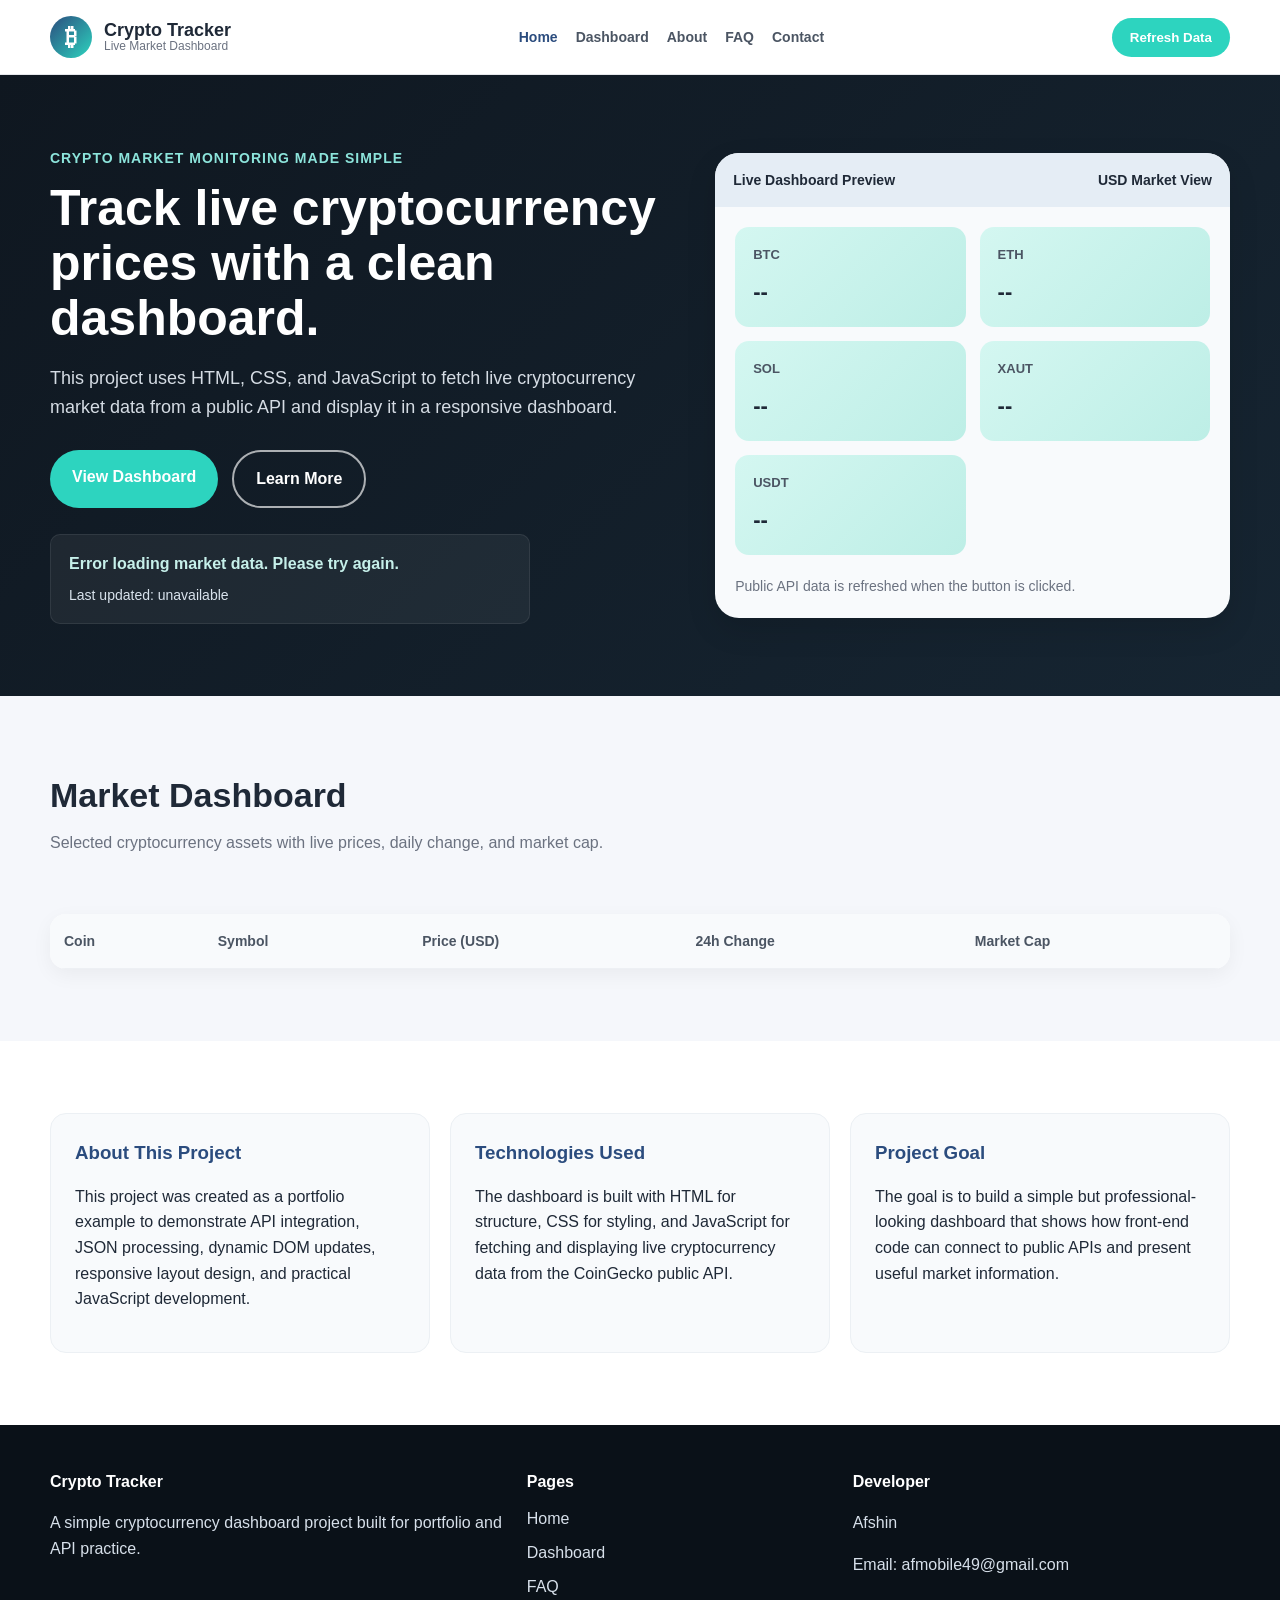
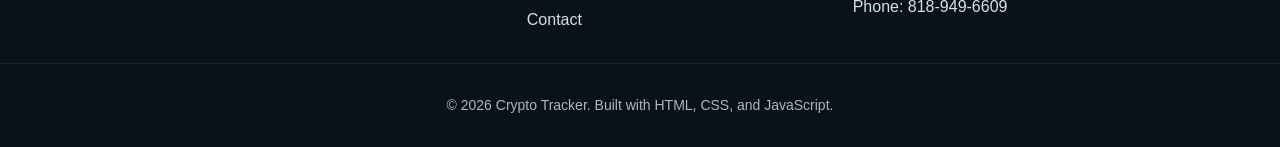
==== index.html @ 8e75267b "Initial crypto tracker dashboard project" ====
<!DOCTYPE html>
<html lang="en">
<head>
  <meta charset="UTF-8" />
  <meta name="viewport" content="width=device-width, initial-scale=1.0" />
  <title>Crypto Tracker Dashboard</title>
  <link rel="icon" type="image/svg+xml" href="favicon.svg" />
  <link rel="stylesheet" href="style.css" />
</head>
<body>
  <header class="site-header">
    <div class="container nav-container">
      <a href="index.html" class="brand">
        <span class="brand-icon">₿</span>
        <span class="brand-text">
          <strong>Crypto Tracker</strong>
          <small>Live Market Dashboard</small>
        </span>
      </a>

      <nav class="main-nav">
        <a href="index.html" class="active">Home</a>
        <a href="#dashboard">Dashboard</a>
        <a href="#about">About</a>
        <a href="faq.html">FAQ</a>
        <a href="contact.html">Contact</a>
      </nav>

      <button id="refreshBtn" class="refresh-button" type="button">Refresh Data</button>
    </div>
  </header>

  <main>
    <section class="hero-section">
      <div class="container hero-grid">
        <div class="hero-content">
          <p class="eyebrow">Crypto market monitoring made simple</p>
          <h1>Track live cryptocurrency prices with a clean dashboard.</h1>
          <p class="hero-text">
            This project uses HTML, CSS, and JavaScript to fetch live cryptocurrency
            market data from a public API and display it in a responsive dashboard.
          </p>

          <div class="hero-actions">
            <a href="#dashboard" class="btn btn-primary">View Dashboard</a>
            <a href="faq.html" class="btn btn-secondary">Learn More</a>
          </div>

          <div class="status-panel">
            <p id="statusMessage" class="status-message">Loading live market data...</p>
            <p id="lastUpdated" class="last-updated">Last updated: --</p>
          </div>
        </div>

        <div class="hero-card">
          <div class="mini-screen">
            <div class="mini-screen-top">
              <span>Live Dashboard Preview</span>
              <span>USD Market View</span>
            </div>

            <div class="preview-stats">
              <div class="preview-box">
                <span>BTC</span>
                <strong id="previewBtc">--</strong>
              </div>
              <div class="preview-box">
                <span>ETH</span>
                <strong id="previewEth">--</strong>
              </div>
              <div class="preview-box">
                <span>SOL</span>
                <strong id="previewSol">--</strong>
              </div>
              <div class="preview-box">
                <span>XAUT</span>
                <strong id="previewXaut">--</strong>
              </div>
			  <div class="preview-box">
				  <span>USDT</span>
				  <strong id="previewUsdt">--</strong>
			  </div>			  
            </div>

            <div class="preview-note">
              Public API data is refreshed when the button is clicked.
            </div>
          </div>
        </div>
      </div>
    </section>

    <section id="dashboard" class="dashboard-section">
      <div class="container">
        <div class="section-heading">
          <h2>Market Dashboard</h2>
          <p>Selected cryptocurrency assets with live prices, daily change, and market cap.</p>
        </div>

        <div id="coinCards" class="cards-grid">
          <!-- JavaScript inserts cards here -->
        </div>

        <div class="table-wrapper">
          <table class="market-table">
            <thead>
              <tr>
                <th>Coin</th>
                <th>Symbol</th>
                <th>Price (USD)</th>
                <th>24h Change</th>
                <th>Market Cap</th>
              </tr>
            </thead>
            <tbody id="coinTableBody">
              <!-- JavaScript inserts rows here -->
            </tbody>
          </table>
        </div>
      </div>
    </section>

    <section id="about" class="info-section">
      <div class="container info-grid">
        <article class="info-card">
          <h3>About This Project</h3>
          <p>
            This project was created as a portfolio example to demonstrate API integration,
            JSON processing, dynamic DOM updates, responsive layout design, and practical
            JavaScript development.
          </p>
        </article>

        <article class="info-card">
          <h3>Technologies Used</h3>
          <p>
            The dashboard is built with HTML for structure, CSS for styling, and JavaScript
            for fetching and displaying live cryptocurrency data from the CoinGecko public API.
          </p>
        </article>

        <article class="info-card">
          <h3>Project Goal</h3>
          <p>
            The goal is to build a simple but professional-looking dashboard that shows how
            front-end code can connect to public APIs and present useful market information.
          </p>
        </article>
      </div>
    </section>
  </main>

  <footer class="site-footer">
    <div class="container footer-grid">
      <div>
        <h4>Crypto Tracker</h4>
        <p>
          A simple cryptocurrency dashboard project built for portfolio and API practice.
        </p>
      </div>

      <div>
        <h4>Pages</h4>
        <ul class="footer-links">
          <li><a href="index.html">Home</a></li>
          <li><a href="#dashboard">Dashboard</a></li>
          <li><a href="faq.html">FAQ</a></li>
          <li><a href="contact.html">Contact</a></li>
        </ul>
      </div>

      <div>
        <h4>Developer</h4>
        <p>Afshin</p>
        <p>Email: afmobile49@gmail.com</p>
        <p>Phone: 818-949-6609</p>
      </div>
    </div>

    <div class="footer-bottom">
      <p>© 2026 Crypto Tracker. Built with HTML, CSS, and JavaScript.</p>
    </div>
  </footer>

  <script src="script.js"></script>
</body>
</html>
---- style.css ----
:root {
  --bg-dark: #0f1720;
  --bg-darker: #0a1118;
  --bg-light: #f5f7fb;
  --white: #ffffff;
  --text-dark: #1f2937;
  --text-muted: #6b7280;
  --border: #e5e7eb;
  --primary: #2b4c7e;
  --accent: #2dd4bf;
  --accent-dark: #14b8a6;
  --success: #15803d;
  --danger: #dc2626;
  --shadow: 0 12px 30px rgba(0, 0, 0, 0.12);
  --radius: 16px;
  --radius-sm: 10px;
  --max-width: 1180px;
}

* {
  box-sizing: border-box;
}

html {
  scroll-behavior: smooth;
}

body {
  margin: 0;
  font-family: Arial, Helvetica, sans-serif;
  color: var(--text-dark);
  background: var(--white);
  line-height: 1.6;
}

img {
  max-width: 100%;
}

a {
  color: inherit;
  text-decoration: none;
}

.container {
  width: min(var(--max-width), calc(100% - 32px));
  margin: 0 auto;
}

.site-header {
  position: sticky;
  top: 0;
  z-index: 1000;
  background: rgba(255, 255, 255, 0.96);
  border-bottom: 1px solid var(--border);
  backdrop-filter: blur(10px);
}

.nav-container {
  display: flex;
  align-items: center;
  justify-content: space-between;
  gap: 20px;
  padding: 16px 0;
  flex-wrap: wrap;
}

.brand {
  display: flex;
  align-items: center;
  gap: 12px;
}

.brand-icon {
  width: 42px;
  height: 42px;
  border-radius: 50%;
  display: grid;
  place-items: center;
  background: linear-gradient(135deg, var(--primary), var(--accent));
  color: var(--white);
  font-size: 24px;
  font-weight: bold;
}

.brand-text {
  display: flex;
  flex-direction: column;
  line-height: 1.1;
}

.brand-text strong {
  font-size: 18px;
}

.brand-text small {
  color: var(--text-muted);
  font-size: 12px;
}

.main-nav {
  display: flex;
  align-items: center;
  gap: 18px;
  flex-wrap: wrap;
}

.main-nav a {
  font-size: 14px;
  font-weight: 700;
  color: #4b5563;
}

.main-nav a.active,
.main-nav a:hover {
  color: var(--primary);
}

.refresh-button {
  border: none;
  background: var(--accent);
  color: var(--white);
  padding: 12px 18px;
  border-radius: 999px;
  font-weight: bold;
  cursor: pointer;
  transition: background 0.2s ease;
}

.refresh-button:hover {
  background: var(--accent-dark);
}

.hero-section {
  background: linear-gradient(135deg, var(--bg-dark), #162532);
  color: var(--white);
  padding: 72px 0;
}

.hero-grid {
  display: grid;
  grid-template-columns: 1.1fr 0.9fr;
  gap: 36px;
  align-items: center;
}

.eyebrow {
  margin: 0 0 12px;
  color: #8ce4db;
  font-size: 14px;
  font-weight: 700;
  text-transform: uppercase;
  letter-spacing: 1px;
}

.hero-content h1 {
  margin: 0 0 18px;
  font-size: 50px;
  line-height: 1.1;
}

.hero-text {
  max-width: 620px;
  color: #d5dce4;
  font-size: 18px;
  margin-bottom: 28px;
}

.hero-actions {
  display: flex;
  gap: 14px;
  flex-wrap: wrap;
  margin-bottom: 26px;
}

.btn {
  display: inline-block;
  padding: 14px 22px;
  border-radius: 999px;
  font-weight: bold;
  transition: 0.2s ease;
}

.btn-primary {
  background: var(--accent);
  color: var(--white);
}

.btn-primary:hover {
  background: var(--accent-dark);
}

.btn-secondary {
  border: 2px solid rgba(255, 255, 255, 0.65);
  color: var(--white);
}

.btn-secondary:hover {
  background: rgba(255, 255, 255, 0.08);
}

.status-panel {
  background: rgba(255, 255, 255, 0.06);
  border: 1px solid rgba(255, 255, 255, 0.08);
  padding: 16px 18px;
  border-radius: var(--radius-sm);
  max-width: 480px;
}

.status-message {
  margin: 0 0 8px;
  color: #c6f0ea;
  font-weight: 700;
}

.last-updated {
  margin: 0;
  color: #d9e3ed;
  font-size: 14px;
}

.hero-card {
  display: flex;
  justify-content: center;
}

.mini-screen {
  width: 100%;
  background: #f8fafc;
  color: var(--text-dark);
  border-radius: 24px;
  box-shadow: var(--shadow);
  overflow: hidden;
}

.mini-screen-top {
  display: flex;
  justify-content: space-between;
  gap: 10px;
  background: #e5edf5;
  padding: 16px 18px;
  font-weight: bold;
  font-size: 14px;
}

.preview-stats {
  display: grid;
  grid-template-columns: repeat(2, 1fr);
  gap: 14px;
  padding: 20px;
}

.preview-box {
  background: linear-gradient(135deg, #d4f7f1, #bdeee6);
  border-radius: 14px;
  padding: 18px;
}

.preview-box span {
  display: block;
  color: #4b5563;
  margin-bottom: 8px;
  font-size: 13px;
  font-weight: 700;
}

.preview-box strong {
  font-size: 22px;
}

.preview-note {
  padding: 0 20px 20px;
  color: var(--text-muted);
  font-size: 14px;
}

.dashboard-section {
  padding: 72px 0;
  background: var(--bg-light);
}

.section-heading {
  margin-bottom: 28px;
}

.section-heading h2 {
  margin: 0 0 8px;
  font-size: 34px;
}

.section-heading p {
  margin: 0;
  color: var(--text-muted);
}

.cards-grid {
  display: grid;
  grid-template-columns: repeat(4, 1fr);
  gap: 18px;
  margin-bottom: 30px;
}

.coin-card {
  background: var(--white);
  border-radius: var(--radius);
  padding: 20px;
  box-shadow: 0 6px 20px rgba(0, 0, 0, 0.06);
  border: 1px solid #edf0f4;
}

.coin-card-top {
  display: flex;
  align-items: center;
  gap: 12px;
  margin-bottom: 16px;
}

.coin-card-top img {
  width: 42px;
  height: 42px;
}

.coin-title {
  font-weight: bold;
  margin: 0;
}

.coin-symbol {
  margin: 2px 0 0;
  color: var(--text-muted);
  font-size: 13px;
}

.coin-price {
  font-size: 26px;
  font-weight: bold;
  margin: 8px 0;
}

.coin-change {
  display: inline-block;
  font-size: 13px;
  font-weight: bold;
  padding: 6px 10px;
  border-radius: 999px;
}

.positive {
  color: var(--success);
  background: rgba(21, 128, 61, 0.08);
}

.negative {
  color: var(--danger);
  background: rgba(220, 38, 38, 0.08);
}

.coin-marketcap {
  margin-top: 12px;
  font-size: 14px;
  color: var(--text-muted);
}

.table-wrapper {
  overflow-x: auto;
  background: var(--white);
  border-radius: var(--radius);
  box-shadow: 0 6px 20px rgba(0, 0, 0, 0.05);
}

.market-table {
  width: 100%;
  border-collapse: collapse;
  min-width: 700px;
}

.market-table th,
.market-table td {
  text-align: left;
  padding: 16px 14px;
  border-bottom: 1px solid #edf0f4;
  font-size: 14px;
}

.market-table th {
  background: #f8fafc;
  color: #4b5563;
  font-weight: bold;
}

.info-section {
  padding: 72px 0;
  background: var(--white);
}

.info-grid {
  display: grid;
  grid-template-columns: repeat(3, 1fr);
  gap: 20px;
}

.info-card {
  background: #f8fafc;
  border-radius: var(--radius);
  padding: 24px;
  border: 1px solid #ecf0f4;
}

.info-card h3 {
  margin-top: 0;
  margin-bottom: 12px;
  color: var(--primary);
}

.site-footer {
  background: var(--bg-darker);
  color: #d7e0ea;
  padding-top: 44px;
}

.footer-grid {
  display: grid;
  grid-template-columns: 1.2fr 0.8fr 1fr;
  gap: 24px;
  padding-bottom: 28px;
}

.site-footer h4 {
  margin-top: 0;
  margin-bottom: 12px;
  color: var(--white);
}

.footer-links {
  list-style: none;
  padding: 0;
  margin: 0;
}

.footer-links li + li {
  margin-top: 8px;
}

.footer-links a {
  color: #d7e0ea;
}

.footer-links a:hover {
  color: #8ce4db;
}

.footer-bottom {
  border-top: 1px solid rgba(255, 255, 255, 0.08);
  padding: 16px 0;
  text-align: center;
  color: #aab8c5;
  font-size: 14px;
}

.page-hero {
  background: linear-gradient(135deg, var(--bg-dark), #162532);
  color: var(--white);
  padding: 60px 0;
}

.page-hero h1 {
  margin: 0 0 10px;
  font-size: 42px;
}

.page-hero p {
  margin: 0;
  max-width: 760px;
  color: #d5dce4;
}

.content-section {
  padding: 60px 0 72px;
  background: var(--bg-light);
}

.content-card {
  background: var(--white);
  border-radius: var(--radius);
  padding: 28px;
  box-shadow: 0 6px 20px rgba(0, 0, 0, 0.05);
  border: 1px solid #edf0f4;
  margin-bottom: 20px;
}

.content-card h2,
.content-card h3 {
  margin-top: 0;
  color: var(--primary);
}

.content-card ul {
  padding-left: 20px;
}

.contact-list p {
  margin: 8px 0;
}

.contact-form {
  display: grid;
  gap: 14px;
}

.contact-form label {
  font-weight: bold;
  color: #374151;
}

.contact-form input,
.contact-form textarea {
  width: 100%;
  padding: 12px 14px;
  border: 1px solid #d5dce4;
  border-radius: 12px;
  font: inherit;
}

.contact-form textarea {
  min-height: 140px;
  resize: vertical;
}

.submit-button {
  width: fit-content;
  border: none;
  background: var(--accent);
  color: var(--white);
  padding: 12px 18px;
  border-radius: 999px;
  font-weight: bold;
  cursor: pointer;
}

.submit-button:hover {
  background: var(--accent-dark);
}

@media (max-width: 1024px) {
  .hero-grid,
  .info-grid,
  .footer-grid {
    grid-template-columns: 1fr;
  }

  .cards-grid {
    grid-template-columns: repeat(2, 1fr);
  }
}

@media (max-width: 700px) {
  .hero-content h1,
  .page-hero h1 {
    font-size: 34px;
  }

  .cards-grid {
    grid-template-columns: 1fr;
  }

  .main-nav {
    gap: 12px;
  }

  .preview-stats {
    grid-template-columns: 1fr;
  }
}
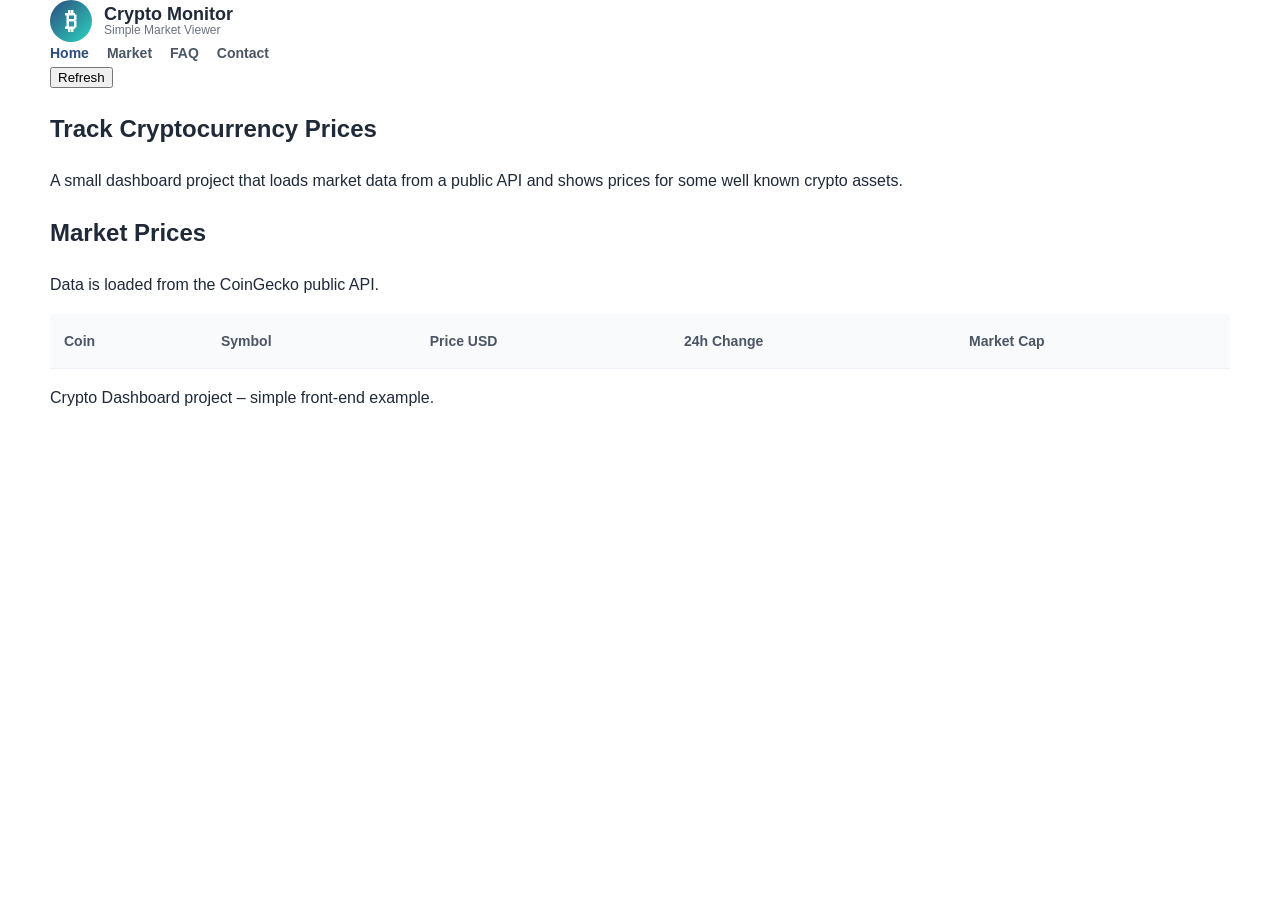
==== commit 65a4770b: "Update index.html" ====
--- a/index.html
+++ b/index.html
@@ -1,187 +1,130 @@
 <!DOCTYPE html>
 <html lang="en">
 <head>
-  <meta charset="UTF-8" />
-  <meta name="viewport" content="width=device-width, initial-scale=1.0" />
-  <title>Crypto Tracker Dashboard</title>
-  <link rel="icon" type="image/svg+xml" href="favicon.svg" />
-  <link rel="stylesheet" href="style.css" />
+
+<meta charset="UTF-8">
+<meta name="viewport" content="width=device-width, initial-scale=1.0">
+
+<title>Crypto Price Monitor</title>
+
+<link rel="stylesheet" href="style.css">
+
 </head>
+
 <body>
-  <header class="site-header">
-    <div class="container nav-container">
-      <a href="index.html" class="brand">
-        <span class="brand-icon">₿</span>
-        <span class="brand-text">
-          <strong>Crypto Tracker</strong>
-          <small>Live Market Dashboard</small>
-        </span>
-      </a>
 
-      <nav class="main-nav">
-        <a href="index.html" class="active">Home</a>
-        <a href="#dashboard">Dashboard</a>
-        <a href="#about">About</a>
-        <a href="faq.html">FAQ</a>
-        <a href="contact.html">Contact</a>
-      </nav>
+<header class="top-header">
 
-      <button id="refreshBtn" class="refresh-button" type="button">Refresh Data</button>
-    </div>
-  </header>
+<div class="container nav-wrap">
 
-  <main>
-    <section class="hero-section">
-      <div class="container hero-grid">
-        <div class="hero-content">
-          <p class="eyebrow">Crypto market monitoring made simple</p>
-          <h1>Track live cryptocurrency prices with a clean dashboard.</h1>
-          <p class="hero-text">
-            This project uses HTML, CSS, and JavaScript to fetch live cryptocurrency
-            market data from a public API and display it in a responsive dashboard.
-          </p>
+<div class="brand">
 
-          <div class="hero-actions">
-            <a href="#dashboard" class="btn btn-primary">View Dashboard</a>
-            <a href="faq.html" class="btn btn-secondary">Learn More</a>
-          </div>
+<span class="brand-icon">₿</span>
 
-          <div class="status-panel">
-            <p id="statusMessage" class="status-message">Loading live market data...</p>
-            <p id="lastUpdated" class="last-updated">Last updated: --</p>
-          </div>
-        </div>
+<div class="brand-text">
+<strong>Crypto Monitor</strong>
+<small>Simple Market Viewer</small>
+</div>
 
-        <div class="hero-card">
-          <div class="mini-screen">
-            <div class="mini-screen-top">
-              <span>Live Dashboard Preview</span>
-              <span>USD Market View</span>
-            </div>
+</div>
 
-            <div class="preview-stats">
-              <div class="preview-box">
-                <span>BTC</span>
-                <strong id="previewBtc">--</strong>
-              </div>
-              <div class="preview-box">
-                <span>ETH</span>
-                <strong id="previewEth">--</strong>
-              </div>
-              <div class="preview-box">
-                <span>SOL</span>
-                <strong id="previewSol">--</strong>
-              </div>
-              <div class="preview-box">
-                <span>XAUT</span>
-                <strong id="previewXaut">--</strong>
-              </div>
-			  <div class="preview-box">
-				  <span>USDT</span>
-				  <strong id="previewUsdt">--</strong>
-			  </div>			  
-            </div>
+<nav class="main-nav">
 
-            <div class="preview-note">
-              Public API data is refreshed when the button is clicked.
-            </div>
-          </div>
-        </div>
-      </div>
-    </section>
+<a href="index.html" class="active">Home</a>
+<a href="#market">Market</a>
+<a href="faq.html">FAQ</a>
+<a href="contact.html">Contact</a>
 
-    <section id="dashboard" class="dashboard-section">
-      <div class="container">
-        <div class="section-heading">
-          <h2>Market Dashboard</h2>
-          <p>Selected cryptocurrency assets with live prices, daily change, and market cap.</p>
-        </div>
+</nav>
 
-        <div id="coinCards" class="cards-grid">
-          <!-- JavaScript inserts cards here -->
-        </div>
+<button id="btnRefresh" class="refresh-btn">Refresh</button>
 
-        <div class="table-wrapper">
-          <table class="market-table">
-            <thead>
-              <tr>
-                <th>Coin</th>
-                <th>Symbol</th>
-                <th>Price (USD)</th>
-                <th>24h Change</th>
-                <th>Market Cap</th>
-              </tr>
-            </thead>
-            <tbody id="coinTableBody">
-              <!-- JavaScript inserts rows here -->
-            </tbody>
-          </table>
-        </div>
-      </div>
-    </section>
+</div>
 
-    <section id="about" class="info-section">
-      <div class="container info-grid">
-        <article class="info-card">
-          <h3>About This Project</h3>
-          <p>
-            This project was created as a portfolio example to demonstrate API integration,
-            JSON processing, dynamic DOM updates, responsive layout design, and practical
-            JavaScript development.
-          </p>
-        </article>
+</header>
 
-        <article class="info-card">
-          <h3>Technologies Used</h3>
-          <p>
-            The dashboard is built with HTML for structure, CSS for styling, and JavaScript
-            for fetching and displaying live cryptocurrency data from the CoinGecko public API.
-          </p>
-        </article>
 
-        <article class="info-card">
-          <h3>Project Goal</h3>
-          <p>
-            The goal is to build a simple but professional-looking dashboard that shows how
-            front-end code can connect to public APIs and present useful market information.
-          </p>
-        </article>
-      </div>
-    </section>
-  </main>
+<section class="hero">
 
-  <footer class="site-footer">
-    <div class="container footer-grid">
-      <div>
-        <h4>Crypto Tracker</h4>
-        <p>
-          A simple cryptocurrency dashboard project built for portfolio and API practice.
-        </p>
-      </div>
+<div class="container">
 
-      <div>
-        <h4>Pages</h4>
-        <ul class="footer-links">
-          <li><a href="index.html">Home</a></li>
-          <li><a href="#dashboard">Dashboard</a></li>
-          <li><a href="faq.html">FAQ</a></li>
-          <li><a href="contact.html">Contact</a></li>
-        </ul>
-      </div>
+<h1>Track Cryptocurrency Prices</h1>
 
-      <div>
-        <h4>Developer</h4>
-        <p>Afshin</p>
-        <p>Email: afmobile49@gmail.com</p>
-        <p>Phone: 818-949-6609</p>
-      </div>
-    </div>
+<p>
+A small dashboard project that loads market data from a public API
+and shows prices for some well known crypto assets.
+</p>
 
-    <div class="footer-bottom">
-      <p>© 2026 Crypto Tracker. Built with HTML, CSS, and JavaScript.</p>
-    </div>
-  </footer>
+</div>
 
-  <script src="script.js"></script>
+</section>
+
+
+
+<section id="market" class="market-section">
+
+<div class="container">
+
+<h2>Market Prices</h2>
+
+<p class="section-desc">
+Data is loaded from the CoinGecko public API.
+</p>
+
+<div id="coinsArea" class="coins-grid">
+
+<!-- cards will appear here -->
+
+</div>
+
+
+<div class="table-wrap">
+
+<table class="market-table">
+
+<thead>
+
+<tr>
+
+<th>Coin</th>
+<th>Symbol</th>
+<th>Price USD</th>
+<th>24h Change</th>
+<th>Market Cap</th>
+
+</tr>
+
+</thead>
+
+<tbody id="tableCoins">
+
+<!-- rows added by JS -->
+
+</tbody>
+
+</table>
+
+</div>
+
+</div>
+
+</section>
+
+
+
+<footer class="footer">
+
+<div class="container">
+
+<p>
+Crypto Dashboard project – simple front-end example.
+</p>
+
+</div>
+
+</footer>
+
+<script src="script.js"></script>
+
 </body>
-</html>+</html>
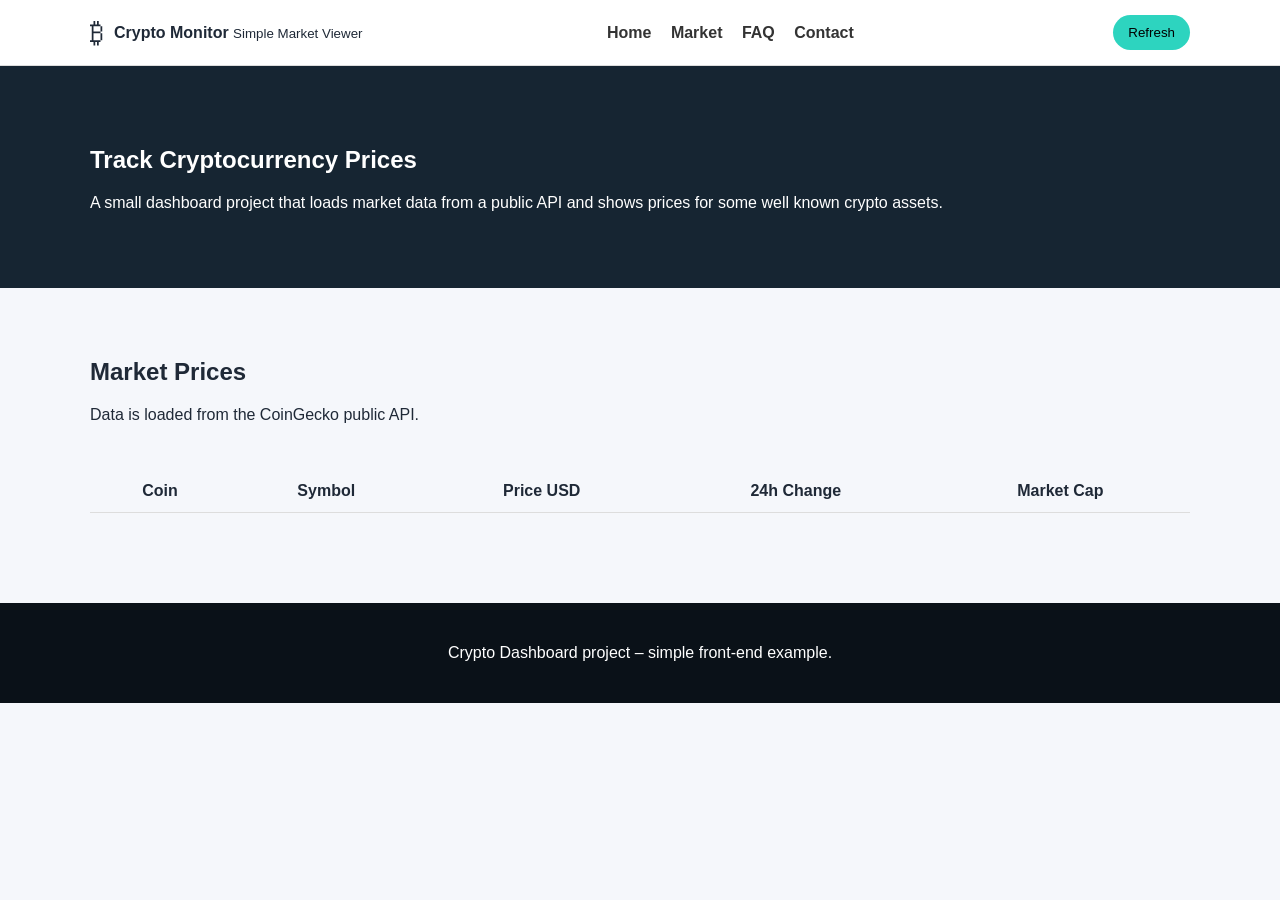
==== commit 3357ca35: "Update index.html" ====
--- a/index.html
+++ b/index.html
@@ -1,130 +1,131 @@
 <!DOCTYPE html>
 <html lang="en">
-<head>
+  <head>
+  
+    <meta charset="UTF-8">
+    <meta name="viewport" content="width=device-width, initial-scale=1.0">
+    
+    <title>Crypto Price Monitor</title>
+    
+    <link rel="stylesheet" href="style.css">
+    
+  </head>
+  
+  <body>
+  
+    <header class="top-header">
+    
+    <div class="container nav-wrap">
+    
+    <div class="brand">
+    
+    <span class="brand-icon">₿</span>
+    
+    <div class="brand-text">
+    <strong>Crypto Monitor</strong>
+    <small>Simple Market Viewer</small>
+    </div>
+    
+    </div>
+    
+    <nav class="main-nav">
+    
+      <a href="index.html" class="active">Home</a>
+      <a href="#market">Market</a>
+      <a href="faq.html">FAQ</a>
+      <a href="contact.html">Contact</a>
+      
+    </nav>
+    
+    <button id="btnRefresh" class="refresh-btn">Refresh</button>
+    
+    </div>
+    
+    </header>
+    
+    
+    <section class="hero">
+    
+      <div class="container">
+      
+      <h1>Track Cryptocurrency Prices</h1>
+      
+      <p>
+        A small dashboard project that loads market data from a public API
+        and shows prices for some well known crypto assets.
+      </p>
+      
+      </div>
+    
+    </section>
+    
+    
+    
+    <section id="market" class="market-section">
+    
+    <div class="container">
+    
+    <h2>Market Prices</h2>
+    
+    <p class="section-desc">
+      Data is loaded from the CoinGecko public API.
+    </p>
+    
+    <div id="coinsArea" class="coins-grid">
+    
+    <!------------------------------------------->
+    
+    </div>
+    
+    
+    <div class="table-wrap">
+    
+    <table class="market-table">
+    
+      <thead>
+      
+      <tr>
+      
+        <th>Coin</th>
+        <th>Symbol</th>
+        <th>Price USD</th>
+        <th>24h Change</th>
+        <th>Market Cap</th>
+      
+      </tr>
+      
+      </thead>
+      
+      <tbody id="tableCoins">
+      
+      <!----------------------------->
+      
+      </tbody>
+    
+    </table>
+    
+    </div>
+    
+    </div>
+    
+    </section>
+    
+    
+    
+    <footer class="footer">
+    
+    <div class="container">
+    
+    <p>
+      Crypto Dashboard project – simple front-end example.
+    </p>
+    
+    </div>
+    
+    </footer>
+    
+    <script src="script.js"></script>
+    
+  </body>
+</html>
 
-<meta charset="UTF-8">
-<meta name="viewport" content="width=device-width, initial-scale=1.0">
-
-<title>Crypto Price Monitor</title>
-
-<link rel="stylesheet" href="style.css">
-
-</head>
-
-<body>
-
-<header class="top-header">
-
-<div class="container nav-wrap">
-
-<div class="brand">
-
-<span class="brand-icon">₿</span>
-
-<div class="brand-text">
-<strong>Crypto Monitor</strong>
-<small>Simple Market Viewer</small>
-</div>
-
-</div>
-
-<nav class="main-nav">
-
-<a href="index.html" class="active">Home</a>
-<a href="#market">Market</a>
-<a href="faq.html">FAQ</a>
-<a href="contact.html">Contact</a>
-
-</nav>
-
-<button id="btnRefresh" class="refresh-btn">Refresh</button>
-
-</div>
-
-</header>
-
-
-<section class="hero">
-
-<div class="container">
-
-<h1>Track Cryptocurrency Prices</h1>
-
-<p>
-A small dashboard project that loads market data from a public API
-and shows prices for some well known crypto assets.
-</p>
-
-</div>
-
-</section>
-
-
-
-<section id="market" class="market-section">
-
-<div class="container">
-
-<h2>Market Prices</h2>
-
-<p class="section-desc">
-Data is loaded from the CoinGecko public API.
-</p>
-
-<div id="coinsArea" class="coins-grid">
-
-<!-- cards will appear here -->
-
-</div>
-
-
-<div class="table-wrap">
-
-<table class="market-table">
-
-<thead>
-
-<tr>
-
-<th>Coin</th>
-<th>Symbol</th>
-<th>Price USD</th>
-<th>24h Change</th>
-<th>Market Cap</th>
-
-</tr>
-
-</thead>
-
-<tbody id="tableCoins">
-
-<!-- rows added by JS -->
-
-</tbody>
-
-</table>
-
-</div>
-
-</div>
-
-</section>
-
-
-
-<footer class="footer">
-
-<div class="container">
-
-<p>
-Crypto Dashboard project – simple front-end example.
-</p>
-
-</div>
-
-</footer>
-
-<script src="script.js"></script>
-
-</body>
-</html>
--- a/style.css
+++ b/style.css
@@ -1,573 +1,172 @@
-:root {
-  --bg-dark: #0f1720;
-  --bg-darker: #0a1118;
-  --bg-light: #f5f7fb;
-  --white: #ffffff;
-  --text-dark: #1f2937;
-  --text-muted: #6b7280;
-  --border: #e5e7eb;
-  --primary: #2b4c7e;
-  --accent: #2dd4bf;
-  --accent-dark: #14b8a6;
-  --success: #15803d;
-  --danger: #dc2626;
-  --shadow: 0 12px 30px rgba(0, 0, 0, 0.12);
-  --radius: 16px;
-  --radius-sm: 10px;
-  --max-width: 1180px;
+body{
+
+  font-family:Arial, Helvetica, sans-serif;
+  margin:0;
+  background:#f5f7fb;
+  color:#1f2937;
+
 }
 
-* {
-  box-sizing: border-box;
+
+.container{
+
+  width:90%;
+  max-width:1100px;
+  margin:auto;
+
 }
 
-html {
-  scroll-behavior: smooth;
+
+
+.top-header{
+
+  background:white;
+  border-bottom:1px solid #ddd;
+
 }
 
-body {
-  margin: 0;
-  font-family: Arial, Helvetica, sans-serif;
-  color: var(--text-dark);
-  background: var(--white);
-  line-height: 1.6;
+
+.nav-wrap{
+
+  display:flex;
+  justify-content:space-between;
+  align-items:center;
+  padding:15px 0;
+
 }
 
-img {
-  max-width: 100%;
+
+
+.brand{
+
+  display:flex;
+  align-items:center;
+  gap:10px;
+
 }
 
-a {
-  color: inherit;
-  text-decoration: none;
+
+.brand-icon{
+
+  font-size:28px;
+
 }
 
-.container {
-  width: min(var(--max-width), calc(100% - 32px));
-  margin: 0 auto;
+
+
+.main-nav a{
+
+  margin-right:15px;
+  text-decoration:none;
+  font-weight:bold;
+  color:#333;
+
 }
 
-.site-header {
-  position: sticky;
-  top: 0;
-  z-index: 1000;
-  background: rgba(255, 255, 255, 0.96);
-  border-bottom: 1px solid var(--border);
-  backdrop-filter: blur(10px);
+
+
+.refresh-btn{
+
+  background:#2dd4bf;
+  border:none;
+  padding:10px 15px;
+  border-radius:20px;
+  cursor:pointer;
+
 }
 
-.nav-container {
-  display: flex;
-  align-items: center;
-  justify-content: space-between;
-  gap: 20px;
-  padding: 16px 0;
-  flex-wrap: wrap;
+
+
+.hero{
+
+  background:#162532;
+  color:white;
+  padding:60px 0;
+
 }
 
-.brand {
-  display: flex;
-  align-items: center;
-  gap: 12px;
+
+
+.market-section{
+
+  padding:50px 0;
+
 }
 
-.brand-icon {
-  width: 42px;
-  height: 42px;
-  border-radius: 50%;
-  display: grid;
-  place-items: center;
-  background: linear-gradient(135deg, var(--primary), var(--accent));
-  color: var(--white);
-  font-size: 24px;
-  font-weight: bold;
+
+
+.coins-grid{
+
+  display:grid;
+  grid-template-columns:repeat(3,1fr);
+  gap:15px;
+
 }
 
-.brand-text {
-  display: flex;
-  flex-direction: column;
-  line-height: 1.1;
+
+
+.coin-box{
+
+  background:white;
+  padding:20px;
+  border-radius:12px;
+  box-shadow:0 4px 10px rgba(0,0,0,0.05);
+
 }
 
-.brand-text strong {
-  font-size: 18px;
+
+
+.price{
+
+  font-size:22px;
+  font-weight:bold;
+
 }
 
-.brand-text small {
-  color: var(--text-muted);
-  font-size: 12px;
+
+
+.change.up{
+
+  color:green;
+
 }
 
-.main-nav {
-  display: flex;
-  align-items: center;
-  gap: 18px;
-  flex-wrap: wrap;
+
+
+.change.down{
+
+  color:red;
+
 }
 
-.main-nav a {
-  font-size: 14px;
-  font-weight: 700;
-  color: #4b5563;
+
+
+.market-table{
+
+  width:100%;
+  border-collapse:collapse;
+  margin-top:30px;
+
 }
 
-.main-nav a.active,
-.main-nav a:hover {
-  color: var(--primary);
+
+.market-table th,
+.market-table td{
+
+  padding:12px;
+  border-bottom:1px solid #ddd;
+
 }
 
-.refresh-button {
-  border: none;
-  background: var(--accent);
-  color: var(--white);
-  padding: 12px 18px;
-  border-radius: 999px;
-  font-weight: bold;
-  cursor: pointer;
-  transition: background 0.2s ease;
+
+
+.footer{
+
+  background:#0a1118;
+  color:white;
+  text-align:center;
+  padding:25px 0;
+  margin-top:40px;
+
 }
 
-.refresh-button:hover {
-  background: var(--accent-dark);
-}
-
-.hero-section {
-  background: linear-gradient(135deg, var(--bg-dark), #162532);
-  color: var(--white);
-  padding: 72px 0;
-}
-
-.hero-grid {
-  display: grid;
-  grid-template-columns: 1.1fr 0.9fr;
-  gap: 36px;
-  align-items: center;
-}
-
-.eyebrow {
-  margin: 0 0 12px;
-  color: #8ce4db;
-  font-size: 14px;
-  font-weight: 700;
-  text-transform: uppercase;
-  letter-spacing: 1px;
-}
-
-.hero-content h1 {
-  margin: 0 0 18px;
-  font-size: 50px;
-  line-height: 1.1;
-}
-
-.hero-text {
-  max-width: 620px;
-  color: #d5dce4;
-  font-size: 18px;
-  margin-bottom: 28px;
-}
-
-.hero-actions {
-  display: flex;
-  gap: 14px;
-  flex-wrap: wrap;
-  margin-bottom: 26px;
-}
-
-.btn {
-  display: inline-block;
-  padding: 14px 22px;
-  border-radius: 999px;
-  font-weight: bold;
-  transition: 0.2s ease;
-}
-
-.btn-primary {
-  background: var(--accent);
-  color: var(--white);
-}
-
-.btn-primary:hover {
-  background: var(--accent-dark);
-}
-
-.btn-secondary {
-  border: 2px solid rgba(255, 255, 255, 0.65);
-  color: var(--white);
-}
-
-.btn-secondary:hover {
-  background: rgba(255, 255, 255, 0.08);
-}
-
-.status-panel {
-  background: rgba(255, 255, 255, 0.06);
-  border: 1px solid rgba(255, 255, 255, 0.08);
-  padding: 16px 18px;
-  border-radius: var(--radius-sm);
-  max-width: 480px;
-}
-
-.status-message {
-  margin: 0 0 8px;
-  color: #c6f0ea;
-  font-weight: 700;
-}
-
-.last-updated {
-  margin: 0;
-  color: #d9e3ed;
-  font-size: 14px;
-}
-
-.hero-card {
-  display: flex;
-  justify-content: center;
-}
-
-.mini-screen {
-  width: 100%;
-  background: #f8fafc;
-  color: var(--text-dark);
-  border-radius: 24px;
-  box-shadow: var(--shadow);
-  overflow: hidden;
-}
-
-.mini-screen-top {
-  display: flex;
-  justify-content: space-between;
-  gap: 10px;
-  background: #e5edf5;
-  padding: 16px 18px;
-  font-weight: bold;
-  font-size: 14px;
-}
-
-.preview-stats {
-  display: grid;
-  grid-template-columns: repeat(2, 1fr);
-  gap: 14px;
-  padding: 20px;
-}
-
-.preview-box {
-  background: linear-gradient(135deg, #d4f7f1, #bdeee6);
-  border-radius: 14px;
-  padding: 18px;
-}
-
-.preview-box span {
-  display: block;
-  color: #4b5563;
-  margin-bottom: 8px;
-  font-size: 13px;
-  font-weight: 700;
-}
-
-.preview-box strong {
-  font-size: 22px;
-}
-
-.preview-note {
-  padding: 0 20px 20px;
-  color: var(--text-muted);
-  font-size: 14px;
-}
-
-.dashboard-section {
-  padding: 72px 0;
-  background: var(--bg-light);
-}
-
-.section-heading {
-  margin-bottom: 28px;
-}
-
-.section-heading h2 {
-  margin: 0 0 8px;
-  font-size: 34px;
-}
-
-.section-heading p {
-  margin: 0;
-  color: var(--text-muted);
-}
-
-.cards-grid {
-  display: grid;
-  grid-template-columns: repeat(4, 1fr);
-  gap: 18px;
-  margin-bottom: 30px;
-}
-
-.coin-card {
-  background: var(--white);
-  border-radius: var(--radius);
-  padding: 20px;
-  box-shadow: 0 6px 20px rgba(0, 0, 0, 0.06);
-  border: 1px solid #edf0f4;
-}
-
-.coin-card-top {
-  display: flex;
-  align-items: center;
-  gap: 12px;
-  margin-bottom: 16px;
-}
-
-.coin-card-top img {
-  width: 42px;
-  height: 42px;
-}
-
-.coin-title {
-  font-weight: bold;
-  margin: 0;
-}
-
-.coin-symbol {
-  margin: 2px 0 0;
-  color: var(--text-muted);
-  font-size: 13px;
-}
-
-.coin-price {
-  font-size: 26px;
-  font-weight: bold;
-  margin: 8px 0;
-}
-
-.coin-change {
-  display: inline-block;
-  font-size: 13px;
-  font-weight: bold;
-  padding: 6px 10px;
-  border-radius: 999px;
-}
-
-.positive {
-  color: var(--success);
-  background: rgba(21, 128, 61, 0.08);
-}
-
-.negative {
-  color: var(--danger);
-  background: rgba(220, 38, 38, 0.08);
-}
-
-.coin-marketcap {
-  margin-top: 12px;
-  font-size: 14px;
-  color: var(--text-muted);
-}
-
-.table-wrapper {
-  overflow-x: auto;
-  background: var(--white);
-  border-radius: var(--radius);
-  box-shadow: 0 6px 20px rgba(0, 0, 0, 0.05);
-}
-
-.market-table {
-  width: 100%;
-  border-collapse: collapse;
-  min-width: 700px;
-}
-
-.market-table th,
-.market-table td {
-  text-align: left;
-  padding: 16px 14px;
-  border-bottom: 1px solid #edf0f4;
-  font-size: 14px;
-}
-
-.market-table th {
-  background: #f8fafc;
-  color: #4b5563;
-  font-weight: bold;
-}
-
-.info-section {
-  padding: 72px 0;
-  background: var(--white);
-}
-
-.info-grid {
-  display: grid;
-  grid-template-columns: repeat(3, 1fr);
-  gap: 20px;
-}
-
-.info-card {
-  background: #f8fafc;
-  border-radius: var(--radius);
-  padding: 24px;
-  border: 1px solid #ecf0f4;
-}
-
-.info-card h3 {
-  margin-top: 0;
-  margin-bottom: 12px;
-  color: var(--primary);
-}
-
-.site-footer {
-  background: var(--bg-darker);
-  color: #d7e0ea;
-  padding-top: 44px;
-}
-
-.footer-grid {
-  display: grid;
-  grid-template-columns: 1.2fr 0.8fr 1fr;
-  gap: 24px;
-  padding-bottom: 28px;
-}
-
-.site-footer h4 {
-  margin-top: 0;
-  margin-bottom: 12px;
-  color: var(--white);
-}
-
-.footer-links {
-  list-style: none;
-  padding: 0;
-  margin: 0;
-}
-
-.footer-links li + li {
-  margin-top: 8px;
-}
-
-.footer-links a {
-  color: #d7e0ea;
-}
-
-.footer-links a:hover {
-  color: #8ce4db;
-}
-
-.footer-bottom {
-  border-top: 1px solid rgba(255, 255, 255, 0.08);
-  padding: 16px 0;
-  text-align: center;
-  color: #aab8c5;
-  font-size: 14px;
-}
-
-.page-hero {
-  background: linear-gradient(135deg, var(--bg-dark), #162532);
-  color: var(--white);
-  padding: 60px 0;
-}
-
-.page-hero h1 {
-  margin: 0 0 10px;
-  font-size: 42px;
-}
-
-.page-hero p {
-  margin: 0;
-  max-width: 760px;
-  color: #d5dce4;
-}
-
-.content-section {
-  padding: 60px 0 72px;
-  background: var(--bg-light);
-}
-
-.content-card {
-  background: var(--white);
-  border-radius: var(--radius);
-  padding: 28px;
-  box-shadow: 0 6px 20px rgba(0, 0, 0, 0.05);
-  border: 1px solid #edf0f4;
-  margin-bottom: 20px;
-}
-
-.content-card h2,
-.content-card h3 {
-  margin-top: 0;
-  color: var(--primary);
-}
-
-.content-card ul {
-  padding-left: 20px;
-}
-
-.contact-list p {
-  margin: 8px 0;
-}
-
-.contact-form {
-  display: grid;
-  gap: 14px;
-}
-
-.contact-form label {
-  font-weight: bold;
-  color: #374151;
-}
-
-.contact-form input,
-.contact-form textarea {
-  width: 100%;
-  padding: 12px 14px;
-  border: 1px solid #d5dce4;
-  border-radius: 12px;
-  font: inherit;
-}
-
-.contact-form textarea {
-  min-height: 140px;
-  resize: vertical;
-}
-
-.submit-button {
-  width: fit-content;
-  border: none;
-  background: var(--accent);
-  color: var(--white);
-  padding: 12px 18px;
-  border-radius: 999px;
-  font-weight: bold;
-  cursor: pointer;
-}
-
-.submit-button:hover {
-  background: var(--accent-dark);
-}
-
-@media (max-width: 1024px) {
-  .hero-grid,
-  .info-grid,
-  .footer-grid {
-    grid-template-columns: 1fr;
-  }
-
-  .cards-grid {
-    grid-template-columns: repeat(2, 1fr);
-  }
-}
-
-@media (max-width: 700px) {
-  .hero-content h1,
-  .page-hero h1 {
-    font-size: 34px;
-  }
-
-  .cards-grid {
-    grid-template-columns: 1fr;
-  }
-
-  .main-nav {
-    gap: 12px;
-  }
-
-  .preview-stats {
-    grid-template-columns: 1fr;
-  }
-}
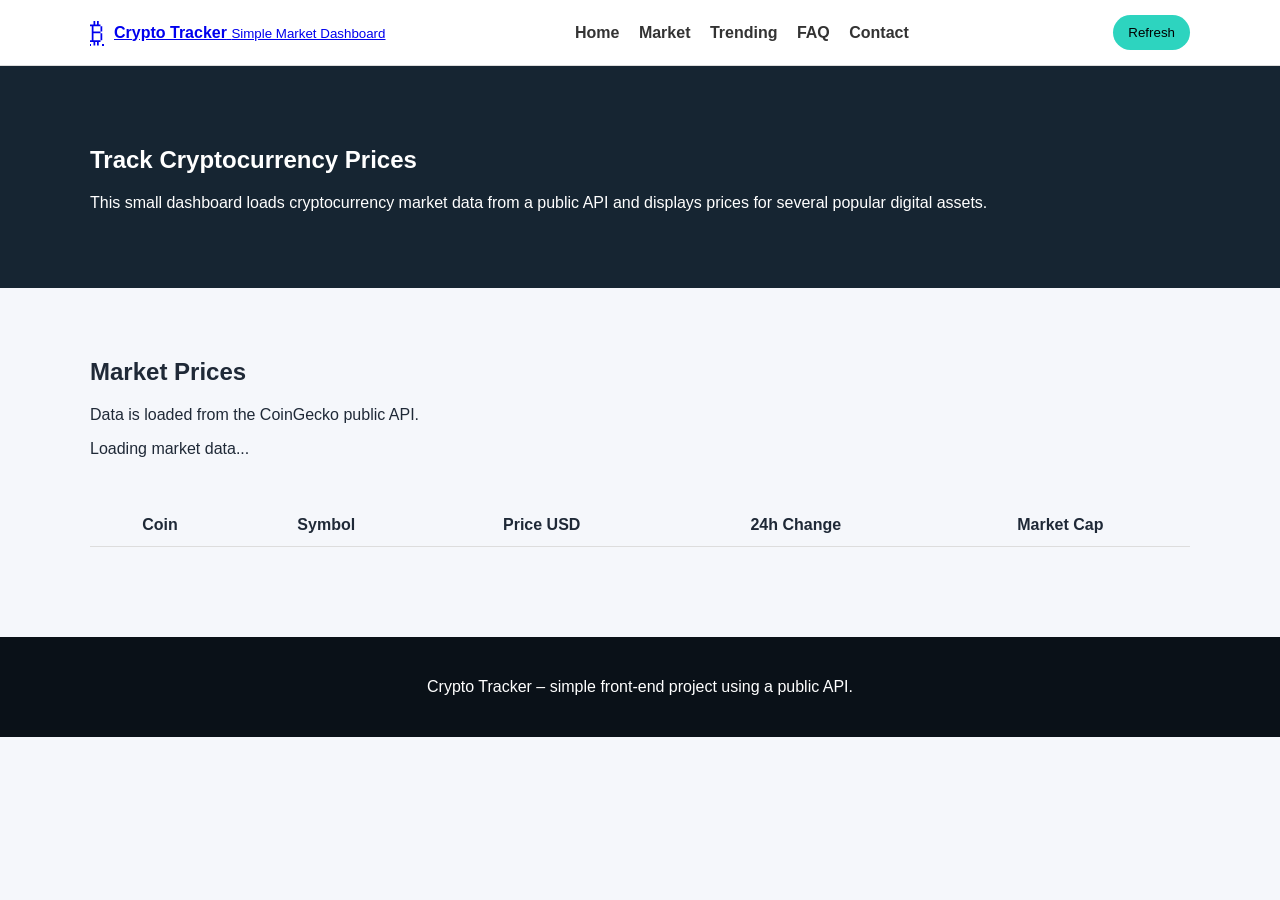
==== commit a11713c5: "Update index.html" ====
--- a/index.html
+++ b/index.html
@@ -1,131 +1,134 @@
 <!DOCTYPE html>
 <html lang="en">
-  <head>
-  
-    <meta charset="UTF-8">
-    <meta name="viewport" content="width=device-width, initial-scale=1.0">
-    
-    <title>Crypto Price Monitor</title>
-    
-    <link rel="stylesheet" href="style.css">
-    
-  </head>
-  
-  <body>
-  
-    <header class="top-header">
-    
-    <div class="container nav-wrap">
-    
-    <div class="brand">
-    
-    <span class="brand-icon">₿</span>
-    
-    <div class="brand-text">
-    <strong>Crypto Monitor</strong>
-    <small>Simple Market Viewer</small>
-    </div>
-    
-    </div>
-    
-    <nav class="main-nav">
-    
-      <a href="index.html" class="active">Home</a>
-      <a href="#market">Market</a>
-      <a href="faq.html">FAQ</a>
-      <a href="contact.html">Contact</a>
-      
-    </nav>
-    
-    <button id="btnRefresh" class="refresh-btn">Refresh</button>
-    
-    </div>
-    
-    </header>
-    
-    
-    <section class="hero">
-    
-      <div class="container">
-      
-      <h1>Track Cryptocurrency Prices</h1>
-      
-      <p>
-        A small dashboard project that loads market data from a public API
-        and shows prices for some well known crypto assets.
-      </p>
-      
-      </div>
-    
-    </section>
-    
-    
-    
-    <section id="market" class="market-section">
-    
-    <div class="container">
-    
-    <h2>Market Prices</h2>
-    
-    <p class="section-desc">
-      Data is loaded from the CoinGecko public API.
-    </p>
-    
-    <div id="coinsArea" class="coins-grid">
-    
-    <!------------------------------------------->
-    
-    </div>
-    
-    
-    <div class="table-wrap">
-    
-    <table class="market-table">
-    
-      <thead>
-      
-      <tr>
-      
-        <th>Coin</th>
-        <th>Symbol</th>
-        <th>Price USD</th>
-        <th>24h Change</th>
-        <th>Market Cap</th>
-      
-      </tr>
-      
-      </thead>
-      
-      <tbody id="tableCoins">
-      
-      <!----------------------------->
-      
-      </tbody>
-    
-    </table>
-    
-    </div>
-    
-    </div>
-    
-    </section>
-    
-    
-    
-    <footer class="footer">
-    
-    <div class="container">
-    
-    <p>
-      Crypto Dashboard project – simple front-end example.
-    </p>
-    
-    </div>
-    
-    </footer>
-    
-    <script src="script.js"></script>
-    
-  </body>
+
+	<head>
+
+	<meta charset="UTF-8">
+	<meta name="viewport" content="width=device-width, initial-scale=1.0">
+
+	<title>Crypto Tracker</title>
+
+	<link rel="icon" type="image/svg+xml" href="favicon.svg">
+	<link rel="stylesheet" href="style.css">
+
+	</head>
+
+
+	<body>
+
+		<header class="top-header">
+
+		<div class="container nav-wrap">
+
+		<a href="index.html" class="brand">
+
+		<span class="brand-icon">₿</span>
+
+		<div class="brand-text">
+		<strong>Crypto Tracker</strong>
+		<small>Simple Market Dashboard</small>
+		</div>
+
+		</a>
+
+
+		<nav class="main-nav">
+
+		<a href="index.html" class="active">Home</a>
+		<a href="#market">Market</a>
+		<a href="trending.html">Trending</a>
+		<a href="faq.html">FAQ</a>
+		<a href="contact.html">Contact</a>
+
+		</nav>
+
+
+		<button id="btnRefresh" class="refresh-btn">Refresh</button>
+
+		</div>
+
+		</header>
+
+
+
+		<section class="hero">
+
+		<div class="container">
+
+		<h1>Track Cryptocurrency Prices</h1>
+
+		<p>
+			This small dashboard loads cryptocurrency market data
+			from a public API and displays prices for several
+			popular digital assets.
+		</p>
+
+		</div>
+
+		</section>
+
+
+
+		<section id="market" class="market-section">
+
+		<div class="container">
+
+		<h2>Market Prices</h2>
+
+		<p class="section-desc">
+			Data is loaded from the CoinGecko public API.
+		</p>
+
+		<p id="statusText">Loading market data...</p>
+
+
+		<div id="coinsArea" class="coins-grid"></div>
+
+
+
+		<div class="table-wrap">
+
+		<table class="market-table">
+
+		<thead>
+
+		<tr>
+		<th>Coin</th>
+		<th>Symbol</th>
+		<th>Price USD</th>
+		<th>24h Change</th>
+		<th>Market Cap</th>
+		</tr>
+
+		</thead>
+
+
+		<tbody id="tableCoins"></tbody>
+
+		</table>
+
+		</div>
+
+		</div>
+
+		</section>
+
+
+
+		<footer class="footer">
+
+		<div class="container">
+
+		<p>
+			Crypto Tracker – simple front-end project using a public API.
+		</p>
+
+		</div>
+
+		</footer>
+
+
+		<script src="script.js"></script>
+
+	</body>
 </html>
-
